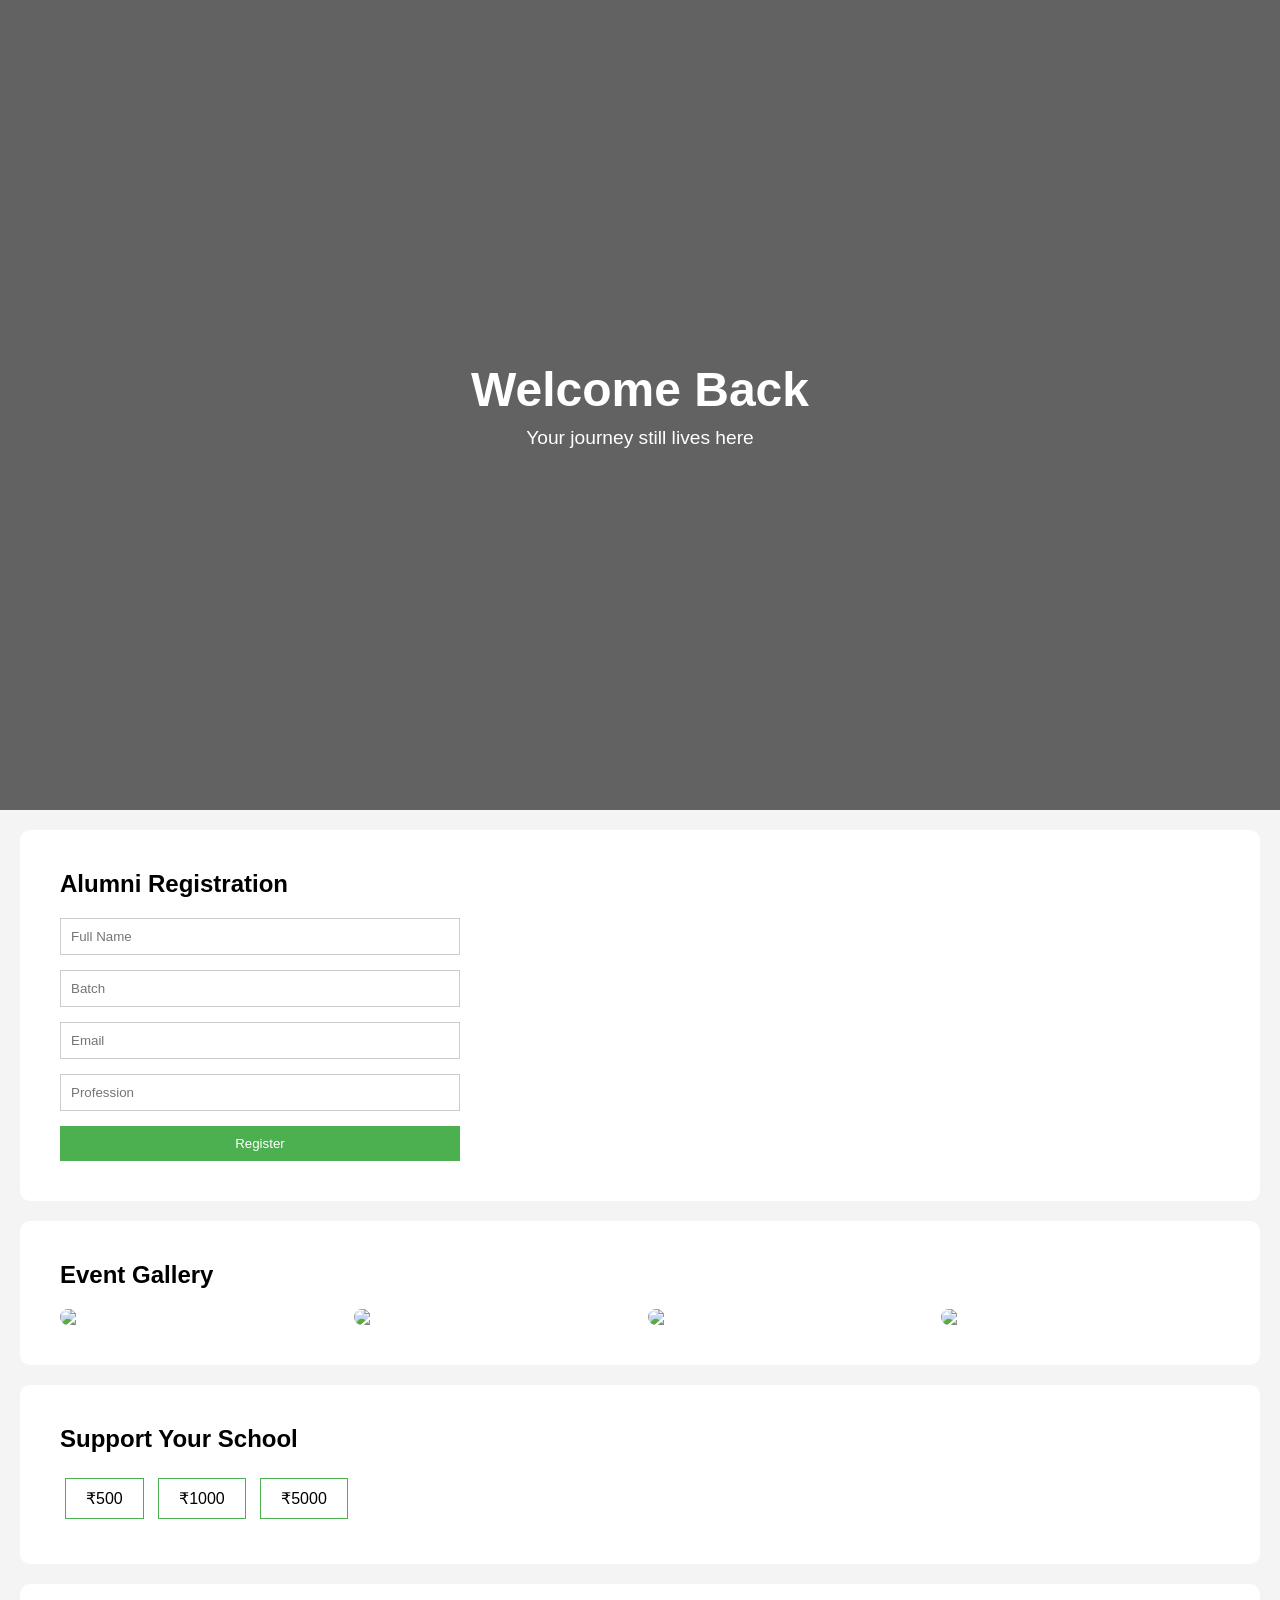
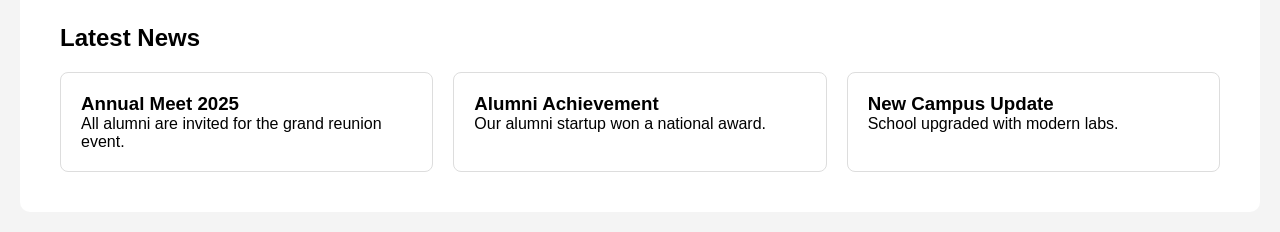
==== index.html @ 3c113952 "Merge local work into prelab main" ====
<!DOCTYPE html>

<html lang="en">
<head>
    <meta charset="UTF-8">
    <title>Alumni Portal</title>
    <link rel="stylesheet" href="style.css">
</head>
<body>

<!-- HERO -->

<section class="hero">
    <div class="hero-content">
        <h1>Welcome Back</h1>
        <p>Your journey still lives here</p>
    </div>
</section>

<!-- REGISTRATION -->

<section class="section">
    <h2>Alumni Registration</h2>
    <form>
        <input type="text" placeholder="Full Name" required>
        <input type="text" placeholder="Batch" required>
        <input type="email" placeholder="Email" required>
        <input type="text" placeholder="Profession" required>
        <button type="submit">Register</button>
    </form>
</section>

<!-- GALLERY -->

<section class="section">
    <h2>Event Gallery</h2>
    <div class="gallery">
        <img src="https://images.unsplash.com/photo-1523240795612-9a054b0db644">
        <img src="https://images.unsplash.com/photo-1509062522246-3755977927d7">
        <img src="https://images.unsplash.com/photo-1522202176988-66273c2fd55f">
        <img src="https://images.unsplash.com/photo-1496307042754-b4aa456c4a2d">
    </div>
</section>

<!-- DONATION -->

<section class="section donation">
    <h2>Support Your School</h2>

<div class="donation-box">
    <input type="radio" id="d1" name="donate">
    <label for="d1">₹500</label>

    <input type="radio" id="d2" name="donate">
    <label for="d2">₹1000</label>

    <input type="radio" id="d3" name="donate">
    <label for="d3">₹5000</label>
</div>

</section>

<!-- NEWS -->

<section class="section">
    <h2>Latest News</h2>
    <div class="news">
        <div class="card">
            <h3>Annual Meet 2025</h3>
            <p>All alumni are invited for the grand reunion event.</p>
        </div>

    <div class="card">
        <h3>Alumni Achievement</h3>
        <p>Our alumni startup won a national award.</p>
    </div>

    <div class="card">
        <h3>New Campus Update</h3>
        <p>School upgraded with modern labs.</p>
    </div>
</div>

</section>

</body>
</html>
---- style.css ----
* {
  margin: 0;
  padding: 0;
  box-sizing: border-box;
  font-family: Arial, sans-serif;
  }

/* BODY */
body {
background: #f4f4f4;
}

/* HERO */
.hero {
height: 90vh;
background: linear-gradient(rgba(0,0,0,0.6), rgba(0,0,0,0.6)),
url('https://images.unsplash.com/photo-1588072432836-e10032774350');
background-size: cover;
background-position: center;
display: flex;
justify-content: center;
align-items: center;
text-align: center;
color: white;
}

.hero h1 {
font-size: 3rem;
animation: fadeIn 2s ease-in;
}

.hero p {
margin-top: 10px;
font-size: 1.2rem;
}

/* SECTION */
.section {
background: white;
margin: 20px;
padding: 40px;
border-radius: 10px;
}

h2 {
margin-bottom: 20px;
}

/* FORM */
form {
display: flex;
flex-direction: column;
gap: 15px;
max-width: 400px;
}

input {
padding: 10px;
border: 1px solid #ccc;
transition: 0.3s;
}

input:focus {
border-color: #4CAF50;
box-shadow: 0 0 5px rgba(76,175,80,0.5);
outline: none;
}

button {
padding: 10px;
border: none;
background: #4CAF50;
color: white;
cursor: pointer;
transition: 0.3s;
}

button:hover {
background: #45a049;
}

/* GALLERY */
.gallery {
display: grid;
grid-template-columns: repeat(auto-fit, minmax(200px, 1fr));
gap: 15px;
}

.gallery img {
width: 100%;
border-radius: 8px;
transition: 0.3s;
}

.gallery img:hover {
transform: scale(1.05);
}

/* DONATION */
.donation-box input {
display: none;
}

.donation-box label {
display: inline-block;
padding: 10px 20px;
border: 1px solid #4CAF50;
margin: 5px;
cursor: pointer;
transition: 0.3s;
}

.donation-box input:checked + label {
background: #4CAF50;
color: white;
}

/* NEWS */
.news {
display: grid;
grid-template-columns: repeat(auto-fit, minmax(250px, 1fr));
gap: 20px;
}

.card {
border: 1px solid #ddd;
padding: 20px;
border-radius: 8px;
transition: 0.3s;
}

.card:hover {
transform: translateY(-5px);
}

/* ANIMATION */
@keyframes fadeIn {
from { opacity: 0; }
to { opacity: 1; }
}
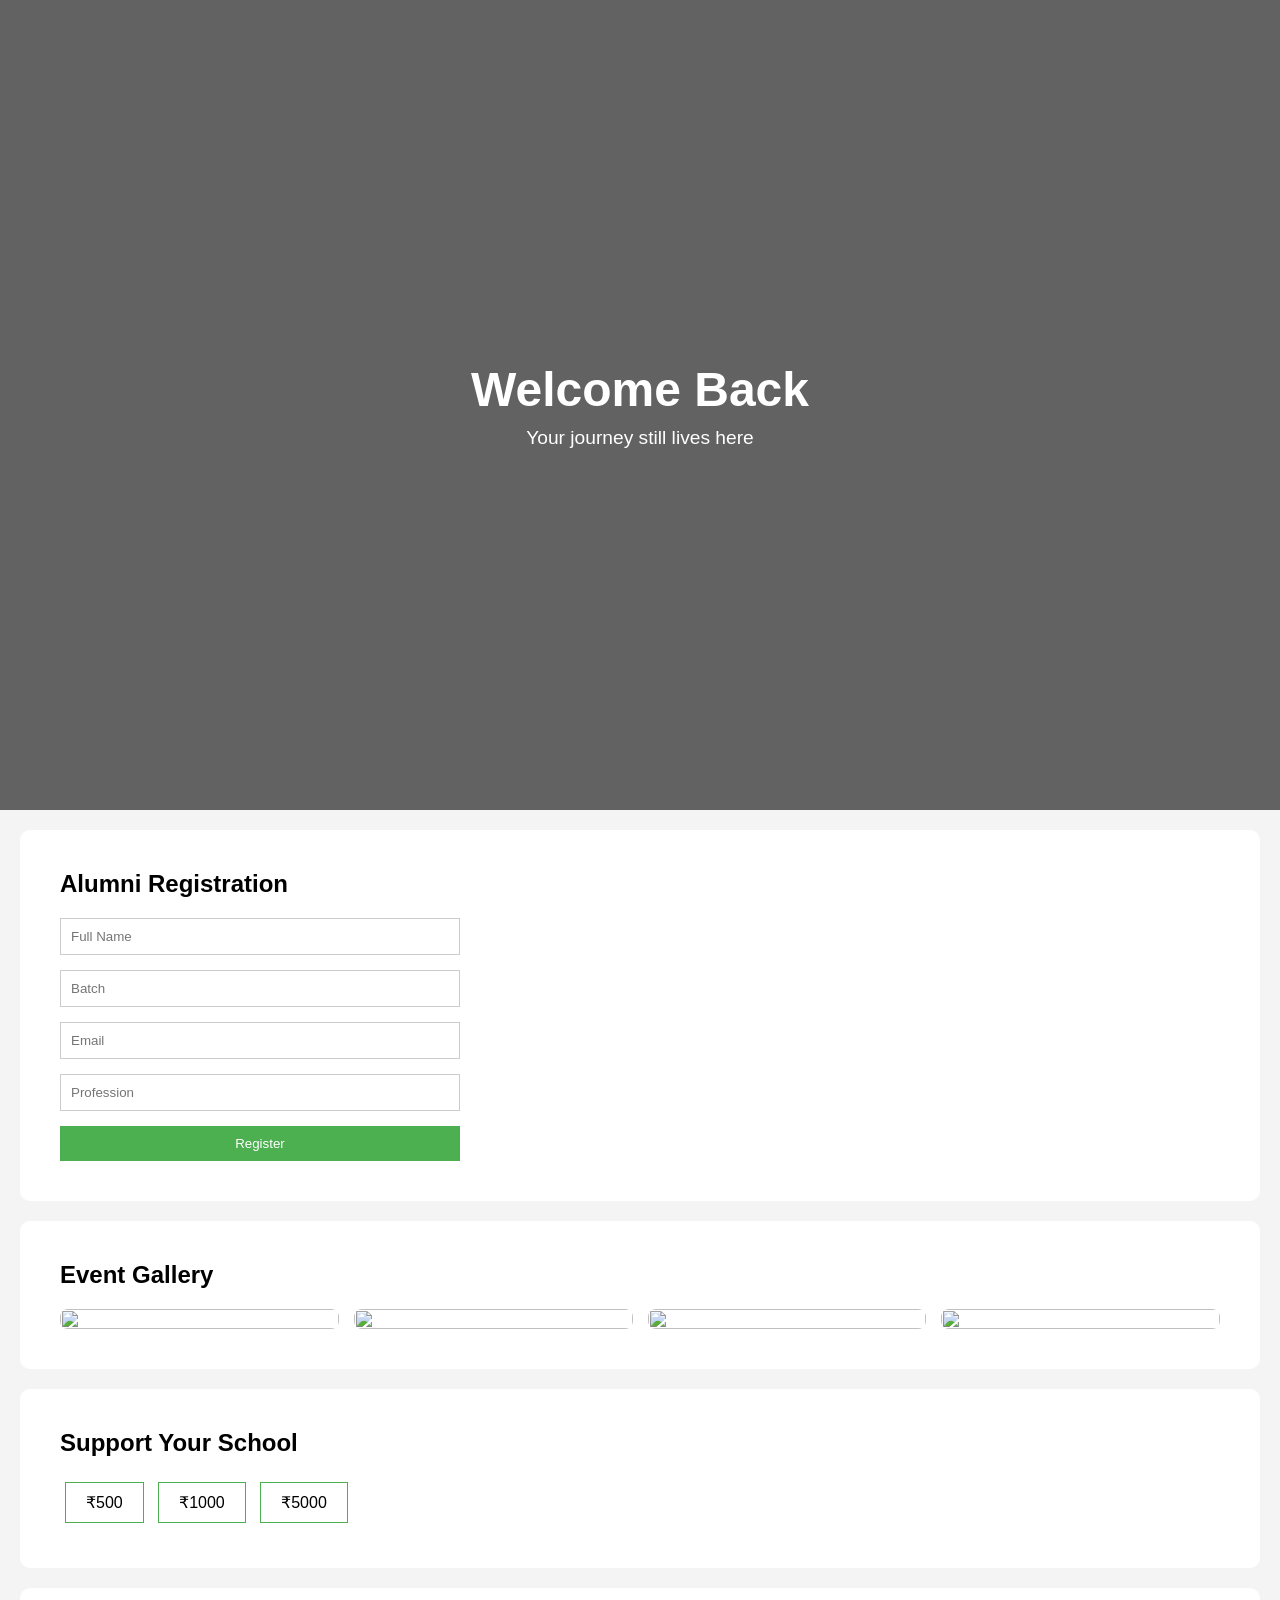
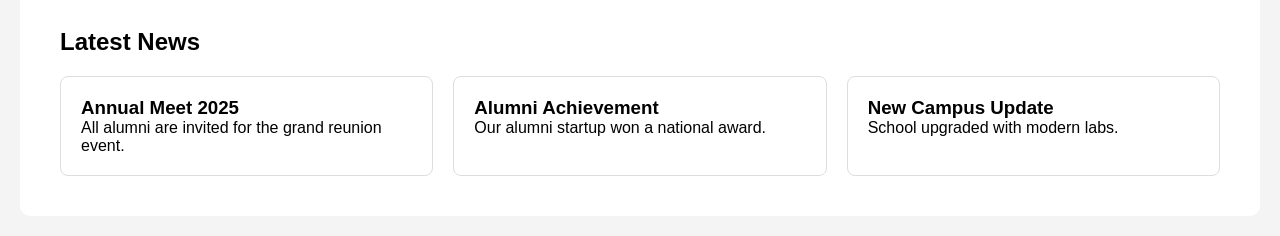
==== commit 2711360a: "Fix HTML syntax issues in index.html" ====
--- a/index.html
+++ b/index.html
@@ -1,4 +1,4 @@
-<!DOCTYPE html>
+
 
 <html lang="en">
 <head>
@@ -7,8 +7,8 @@
     <link rel="stylesheet" href="style.css">
 </head>
 <body>
+<main>
 
-<!-- HERO -->
 
 <section class="hero">
     <div class="hero-content">
@@ -83,5 +83,6 @@
 
 </section>
 
+</main>
 </body>
 </html>
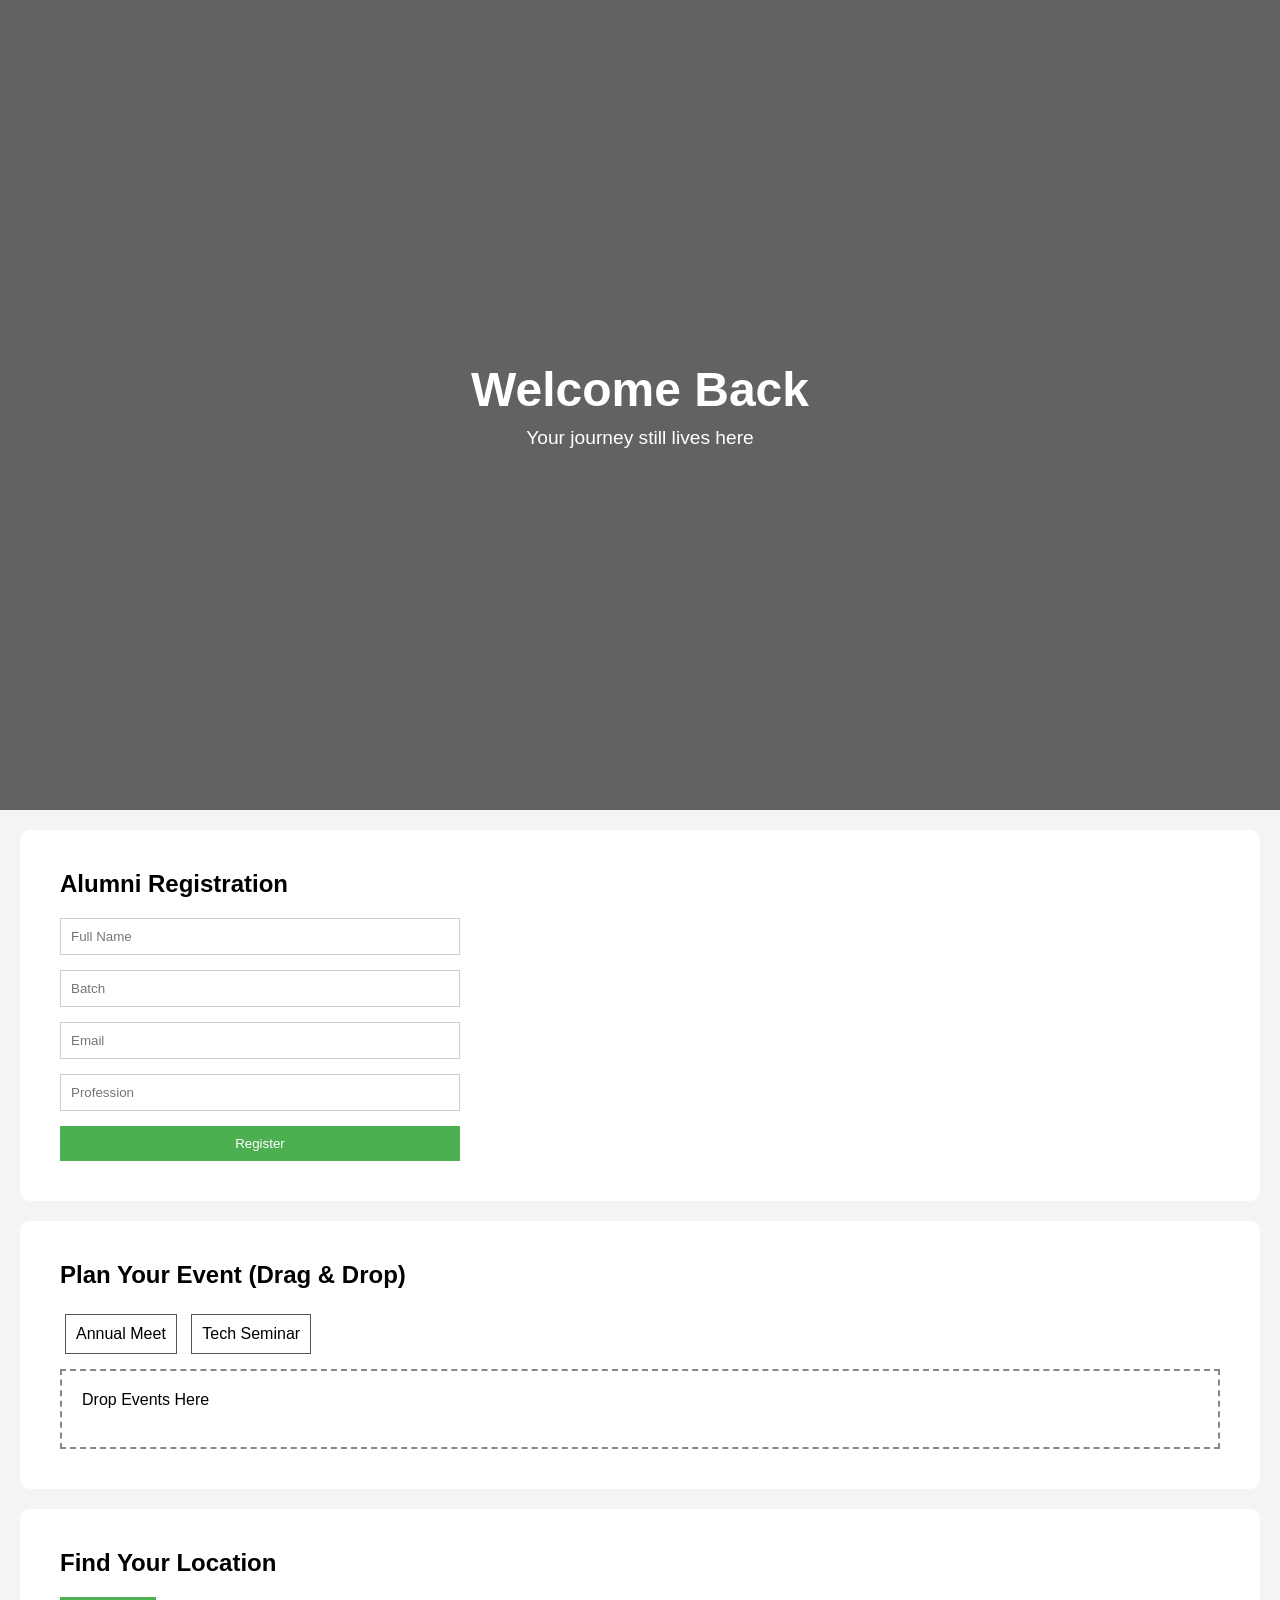
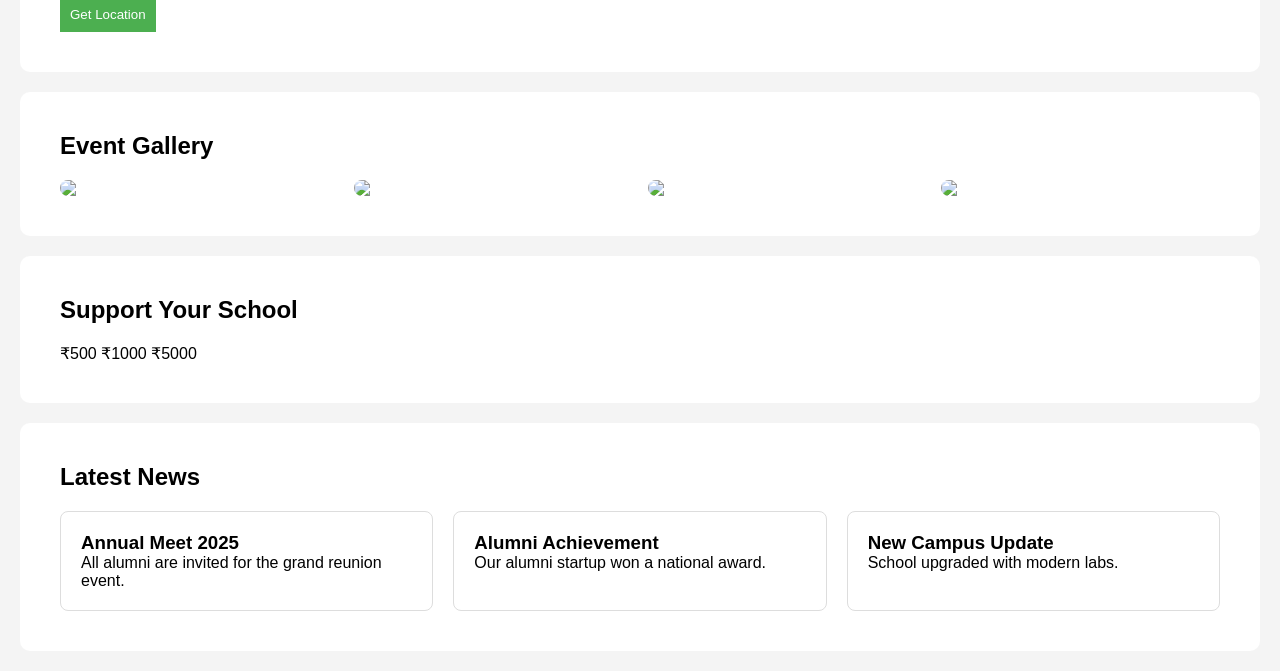
==== commit 67e672cf: "script added" ====
--- a/index.html
+++ b/index.html
@@ -1,88 +1,136 @@
+<!DOCTYPE html>
+<html>
 
-
-<html lang="en">
 <head>
-    <meta charset="UTF-8">
     <title>Alumni Portal</title>
     <link rel="stylesheet" href="style.css">
+<script src = "script.js"> </script>
+    <style>
+        .drag-item {
+            border: 1px solid #555;
+            padding: 10px;
+            margin: 5px;
+            display: inline-block;
+            cursor: grab;
+        }
+
+        .drop-area {
+            border: 2px dashed #888;
+            padding: 20px;
+            margin-top: 10px;
+            min-height: 80px;
+        }
+    </style>
 </head>
+
 <body>
-<main>
+    <main>
 
+        <!-- HERO -->
+        <section class="hero">
+            <div class="hero-content">
+                <h1>Welcome Back</h1>
+                <p>Your journey still lives here</p>
+            </div>
+        </section>
 
-<section class="hero">
-    <div class="hero-content">
-        <h1>Welcome Back</h1>
-        <p>Your journey still lives here</p>
-    </div>
-</section>
+        <!-- REGISTRATION (WEB STORAGE) -->
+        <section class="section">
+            <h2>Alumni Registration</h2>
 
-<!-- REGISTRATION -->
+            <form onsubmit="saveData(event)">
+                <input type="text" id="name" placeholder="Full Name" required>
+                <input type="text" id="batch" placeholder="Batch" required>
+                <input type="email" id="email" placeholder="Email" required>
+                <input type="text" id="profession" placeholder="Profession" required>
+                <button type="submit">Register</button>
+            </form>
 
-<section class="section">
-    <h2>Alumni Registration</h2>
-    <form>
-        <input type="text" placeholder="Full Name" required>
-        <input type="text" placeholder="Batch" required>
-        <input type="email" placeholder="Email" required>
-        <input type="text" placeholder="Profession" required>
-        <button type="submit">Register</button>
-    </form>
-</section>
+            <p id="savedUser"></p>
+        </section>
 
-<!-- GALLERY -->
+        <!-- DRAG & DROP -->
+        <section class="section">
+            <h2>Plan Your Event (Drag & Drop)</h2>
 
-<section class="section">
-    <h2>Event Gallery</h2>
-    <div class="gallery">
-        <img src="https://images.unsplash.com/photo-1523240795612-9a054b0db644">
-        <img src="https://images.unsplash.com/photo-1509062522246-3755977927d7">
-        <img src="https://images.unsplash.com/photo-1522202176988-66273c2fd55f">
-        <img src="https://images.unsplash.com/photo-1496307042754-b4aa456c4a2d">
-    </div>
-</section>
+            <div id="event1" class="drag-item" draggable="true" ondragstart="drag(event)">
+                Annual Meet
+            </div>
 
-<!-- DONATION -->
+            <div id="event2" class="drag-item" draggable="true" ondragstart="drag(event)">
+                Tech Seminar
+            </div>
 
-<section class="section donation">
-    <h2>Support Your School</h2>
+            <div class="drop-area" ondrop="drop(event)" ondragover="allowDrop(event)">
+                Drop Events Here
+            </div>
+        </section>
 
-<div class="donation-box">
-    <input type="radio" id="d1" name="donate">
-    <label for="d1">₹500</label>
+        <!-- GEOLOCATION -->
+        <section class="section">
+            <h2>Find Your Location</h2>
 
-    <input type="radio" id="d2" name="donate">
-    <label for="d2">₹1000</label>
+            <button onclick="getLocation()">Get Location</button>
+            <p id="location"></p>
+        </section>
 
-    <input type="radio" id="d3" name="donate">
-    <label for="d3">₹5000</label>
-</div>
+        <!-- GALLERY -->
+        <section class="section">
+            <h2>Event Gallery</h2>
 
-</section>
+            <div class="gallery">
+                <img src="https://images.unsplash.com/photo-1523240795612-9a054b0db644">
+                <img src="https://images.unsplash.com/photo-1509062522246-3755977927d7">
+                <img src="https://images.unsplash.com/photo-1522202176988-66273c2fd55f">
+                <img src="https://images.unsplash.com/photo-1496307042754-b4aa456c4a2d">
+            </div>
+        </section>
 
-<!-- NEWS -->
+        <!-- DONATION -->
+        <section class="section donation">
+            <h2>Support Your School</h2>
 
-<section class="section">
-    <h2>Latest News</h2>
-    <div class="news">
-        <div class="card">
-            <h3>Annual Meet 2025</h3>
-            <p>All alumni are invited for the grand reunion event.</p>
-        </div>
+            <div class="donation-box">
+                <input type="radio" name="donate"> ₹500
+                <input type="radio" name="donate"> ₹1000
+                <input type="radio" name="donate"> ₹5000
+            </div>
+        </section>
 
-    <div class="card">
-        <h3>Alumni Achievement</h3>
-        <p>Our alumni startup won a national award.</p>
-    </div>
+        <!-- NEWS -->
+        <section class="section">
+            <h2>Latest News</h2>
 
-    <div class="card">
-        <h3>New Campus Update</h3>
-        <p>School upgraded with modern labs.</p>
-    </div>
-</div>
+            <div class="news">
+                <div class="card">
+                    <h3>Annual Meet 2025</h3>
+                    <p>All alumni are invited for the grand reunion event.</p>
+                </div>
 
-</section>
+                <div class="card">
+                    <h3>Alumni Achievement</h3>
+                    <p>Our alumni startup won a national award.</p>
+                </div>
 
-</main>
+                <div class="card">
+                    <h3>New Campus Update</h3>
+                    <p>School upgraded with modern labs.</p>
+                </div>
+            </div>
+        </section>
+
+    </main>
+
+    <script>
+
+        //////////////////////
+        // ✅ WEB STORAGE
+        //////////////////////
+
+        
+
+    </script>
+
 </body>
-</html>
+
+</html>
--- a/style.css
+++ b/style.css
@@ -3,138 +3,160 @@
   padding: 0;
   box-sizing: border-box;
   font-family: Arial, sans-serif;
-  }
+}
 
 /* BODY */
 body {
-background: #f4f4f4;
+  background: #f4f4f4;
 }
 
 /* HERO */
 .hero {
-height: 90vh;
-background: linear-gradient(rgba(0,0,0,0.6), rgba(0,0,0,0.6)),
-url('https://images.unsplash.com/photo-1588072432836-e10032774350');
-background-size: cover;
-background-position: center;
-display: flex;
-justify-content: center;
-align-items: center;
-text-align: center;
-color: white;
+  height: 90vh;
+  background: linear-gradient(rgba(0, 0, 0, 0.6), rgba(0, 0, 0, 0.6)),
+    url('https://images.unsplash.com/photo-1588072432836-e10032774350');
+  background-size: cover;
+  background-position: center;
+  display: flex;
+  justify-content: center;
+  align-items: center;
+  text-align: center;
+  color: white;
 }
 
 .hero h1 {
-font-size: 3rem;
-animation: fadeIn 2s ease-in;
+  font-size: 3rem;
+  animation: fadeIn 2s ease-in;
 }
 
 .hero p {
-margin-top: 10px;
-font-size: 1.2rem;
+  margin-top: 10px;
+  font-size: 1.2rem;
 }
 
 /* SECTION */
 .section {
-background: white;
-margin: 20px;
-padding: 40px;
-border-radius: 10px;
+  background: white;
+  margin: 20px;
+  padding: 40px;
+  border-radius: 10px;
 }
 
 h2 {
-margin-bottom: 20px;
+  margin-bottom: 20px;
 }
 
 /* FORM */
 form {
-display: flex;
-flex-direction: column;
-gap: 15px;
-max-width: 400px;
+  display: flex;
+  flex-direction: column;
+  gap: 15px;
+  max-width: 400px;
 }
 
 input {
-padding: 10px;
-border: 1px solid #ccc;
-transition: 0.3s;
+  padding: 10px;
+  border: 1px solid #ccc;
+  transition: 0.3s;
 }
 
 input:focus {
-border-color: #4CAF50;
-box-shadow: 0 0 5px rgba(76,175,80,0.5);
-outline: none;
+  border-color: #4CAF50;
+  box-shadow: 0 0 5px rgba(76, 175, 80, 0.5);
+  outline: none;
 }
 
 button {
-padding: 10px;
-border: none;
-background: #4CAF50;
-color: white;
-cursor: pointer;
-transition: 0.3s;
+  padding: 10px;
+  border: none;
+  background: #4CAF50;
+  color: white;
+  cursor: pointer;
+  transition: 0.3s;
 }
 
 button:hover {
-background: #45a049;
+  background: #45a049;
 }
 
 /* GALLERY */
 .gallery {
-display: grid;
-grid-template-columns: repeat(auto-fit, minmax(200px, 1fr));
-gap: 15px;
+  display: grid;
+  grid-template-columns: repeat(auto-fit, minmax(200px, 1fr));
+  gap: 15px;
 }
 
 .gallery img {
-width: 100%;
-border-radius: 8px;
-transition: 0.3s;
+  width: 100%;
+  border-radius: 8px;
+  transition: 0.3s;
 }
 
 .gallery img:hover {
-transform: scale(1.05);
+  transform: scale(1.05);
 }
 
 /* DONATION */
 .donation-box input {
-display: none;
+  display: none;
 }
 
 .donation-box label {
-display: inline-block;
-padding: 10px 20px;
-border: 1px solid #4CAF50;
-margin: 5px;
-cursor: pointer;
-transition: 0.3s;
+  display: inline-block;
+  padding: 10px 20px;
+  border: 1px solid #4CAF50;
+  margin: 5px;
+  cursor: pointer;
+  transition: 0.3s;
 }
 
-.donation-box input:checked + label {
-background: #4CAF50;
-color: white;
+.donation-box input:checked+label {
+  background: #4CAF50;
+  color: white;
 }
 
 /* NEWS */
 .news {
-display: grid;
-grid-template-columns: repeat(auto-fit, minmax(250px, 1fr));
-gap: 20px;
+  display: grid;
+  grid-template-columns: repeat(auto-fit, minmax(250px, 1fr));
+  gap: 20px;
 }
 
 .card {
-border: 1px solid #ddd;
-padding: 20px;
-border-radius: 8px;
-transition: 0.3s;
+  border: 1px solid #ddd;
+  padding: 20px;
+  border-radius: 8px;
+  transition: 0.3s;
 }
 
 .card:hover {
-transform: translateY(-5px);
+  transform: translateY(-5px);
 }
 
 /* ANIMATION */
 @keyframes fadeIn {
-from { opacity: 0; }
-to { opacity: 1; }
+  from {
+    opacity: 0;
+  }
+
+  to {
+    opacity: 1;
+  }
 }
+
+<style>.drag-item {
+  border: 1px solid #555;
+  padding: 10px;
+  margin: 5px;
+  display: inline-block;
+  cursor: grab;
+}
+
+.drop-area {
+  border: 2px dashed #888;
+  padding: 20px;
+  margin-top: 10px;
+  min-height: 80px;
+}
+
+</style>
